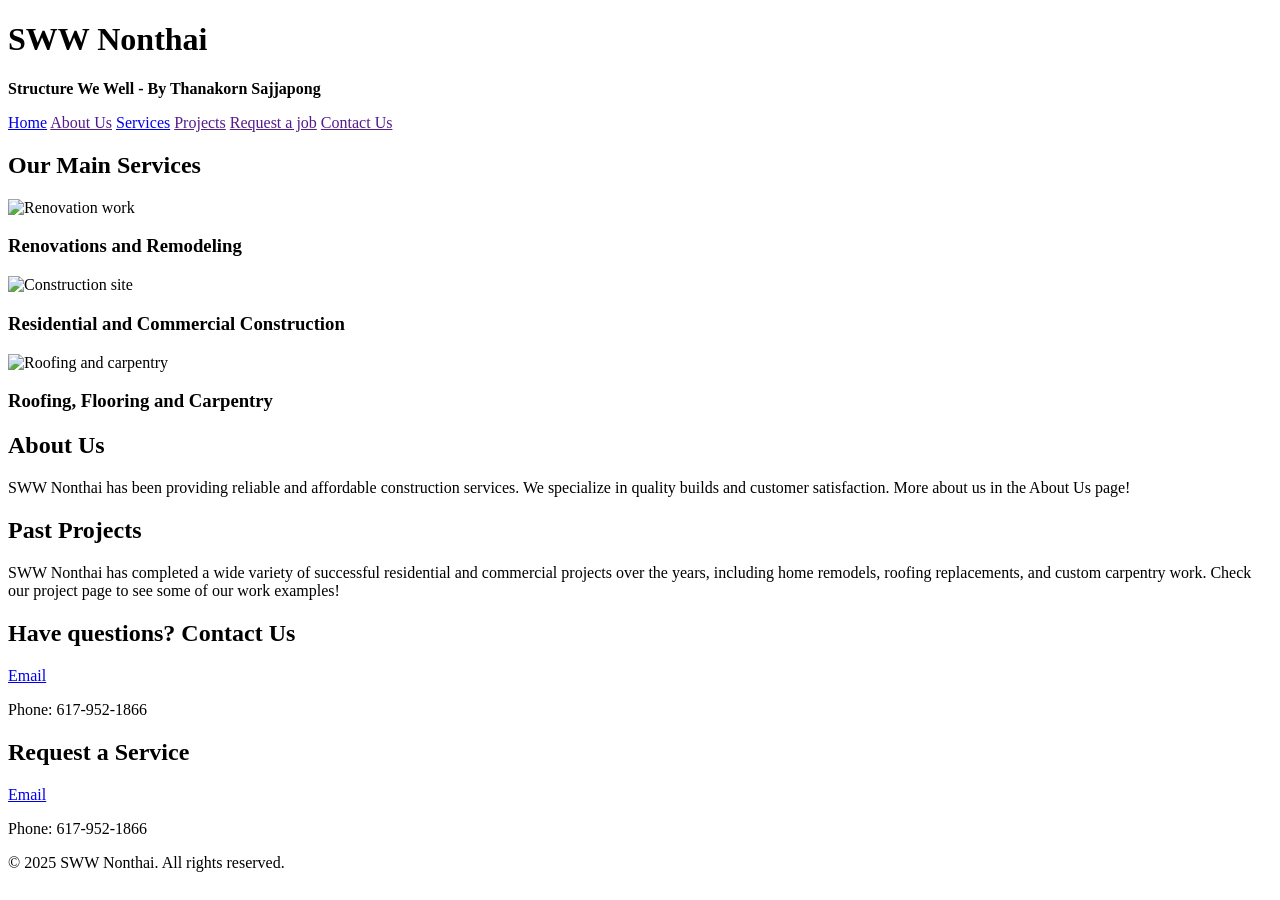
==== index.html @ b0b023af "Add files via upload" ====
<!DOCTYPE html>
<html lang="en">
<head>
    <meta charset="UTF-8">
    <meta name="viewport" content="width=device-width, initial-scale=1.0">
    <title>SWW Nonthai - Home</title>
    <link rel="stylesheet" href="style.css">
</head>
<body>
    <header class="banner">
        <h1>SWW Nonthai</h1>
        <p><strong>Structure We Well - By Thanakorn Sajjapong</strong></p>
    </header>
<nav class="">
    <a href="index.html">Home</a>
    <a href="">About Us</a>
    <a href="services.html">Services</a>
    <a href="">Projects</a>
    <a href="">Request a job</a>
    <a href="">Contact Us</a>
</nav>

<div class="services">
    <h2>Our Main Services</h2>
    <div>
        <img src="images/Renovation work.jpg" alt="Renovation work">
        <h3>Renovations and Remodeling</h3>
    </div>

    <div>
        <img src="images/Residential and Commercial Construction.jpg" alt="Construction site">
        <h3>Residential and Commercial Construction</h3>
    </div>

    <div>
        <img src="images/roofing.jpg" alt="Roofing and carpentry">
        <h3>Roofing, Flooring and Carpentry</h3>
    </div>
</div>
<div class="two-col">
<div>
    <h2>About Us</h2>
    <p>SWW Nonthai has been providing reliable and affordable construction services. We specialize in quality builds and customer satisfaction. More about us in the About Us page!</p>
</div>

<div>
    <h2>Past Projects</h2>
    <p>SWW Nonthai has completed a wide variety of successful residential and commercial projects over the years, including home remodels, roofing replacements, and custom carpentry work. Check our project page to see some of our work examples!</p>
</div>
</div>

<div class="two-col">
<div>
    <h2>Have questions? Contact Us</h2>
    <a href="mailto:thanakornact@gmail.com">Email</a>
    <p>Phone: 617-952-1866</p>
</div>

<div>
    <h2>Request a Service</h2>
    <a href="mailto:thanakornact@gmail.com">Email</a>
    <p>Phone: 617-952-1866</p>
</div>
</div>
<footer>
    <p>&copy; 2025 SWW Nonthai. All rights reserved.</p>
</footer>

</body>
</html>
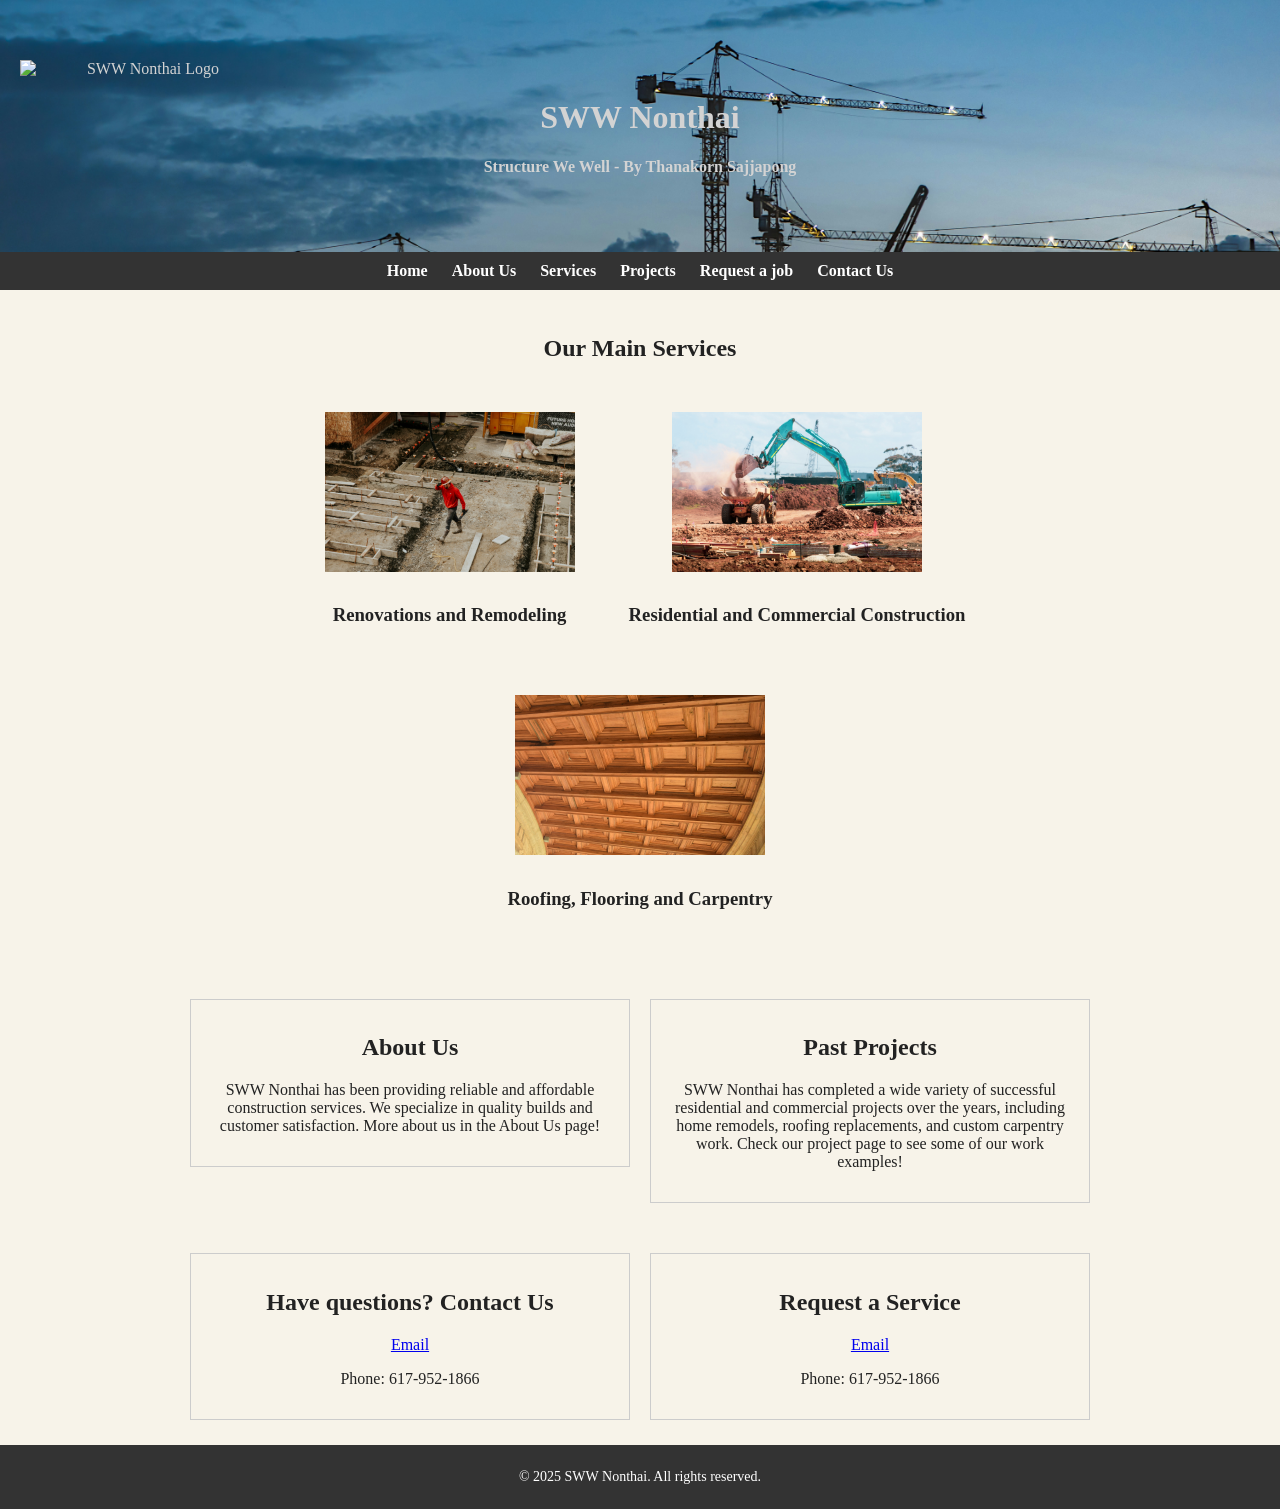
==== commit 19c6022e: "Add files via upload" ====
--- a/index.html
+++ b/index.html
@@ -8,18 +8,19 @@
 </head>
 <body>
     <header class="banner">
+        <img src="images/Logo.png" alt="SWW Nonthai Logo" class="logo">
         <h1>SWW Nonthai</h1>
         <p><strong>Structure We Well - By Thanakorn Sajjapong</strong></p>
     </header>
-<nav class="">
+<nav>
     <a href="index.html">Home</a>
     <a href="">About Us</a>
     <a href="services.html">Services</a>
     <a href="">Projects</a>
     <a href="">Request a job</a>
-    <a href="">Contact Us</a>
+    <a href="contact.html">Contact Us</a>
 </nav>
-
+<main>
 <div class="services">
     <h2>Our Main Services</h2>
     <div>
@@ -62,6 +63,7 @@
     <p>Phone: 617-952-1866</p>
 </div>
 </div>
+</main>
 <footer>
     <p>&copy; 2025 SWW Nonthai. All rights reserved.</p>
 </footer>
--- a/style.css
+++ b/style.css
@@ -0,0 +1,122 @@
+
+body {
+  font-family: Georgia, 'Times New Roman', Times, serif;
+  margin: 0;
+  padding: 0;
+  background-color: #f7f3e9;
+  color: #222;
+}
+
+
+header {
+  background-color: #555;
+  color: white;
+  text-align: center;
+  padding: 50px 20px;
+  
+}
+
+header.banner {
+    background: url("images/banner.jpg") center;
+    color: lightgray;
+    text-align: center;
+    padding: 60px 20px;
+    background-size: cover;
+}
+
+nav {
+  background-color: #333;
+  text-align: center;
+  padding: 10px;
+}
+nav a {
+  color: white;
+  text-decoration: none;
+  margin: 0 10px;
+  font-weight: bold;
+}
+nav a:hover {
+  text-decoration: underline;
+}
+
+div {
+  text-align: center;
+  padding: 25px 15px;
+  max-width: 900px;
+  margin: 0 auto;
+}
+
+img {
+  width: 250px;
+  height: 160px;
+  object-fit: cover;
+  margin: 10px;
+}
+
+footer {
+  background-color: #333;
+  color: white;
+  text-align: center;
+  padding: 10px;
+  font-size: 14px;
+}
+
+
+.services {
+    text-align: center;
+}
+
+.services div {
+    display: inline-block;
+    margin: 10px;
+    padding: 10px;
+}
+
+
+.two-col {
+    display: flex;
+    justify-content: center;
+    align-items: flex-start;
+    gap: 20px;
+    flex-wrap: wrap;
+}
+
+.two-col div {
+    flex: 1;
+    min-width: 250px;
+    border: 1px solid #ccc;
+    padding: 15px;
+}
+
+
+
+
+.price {
+    width: 100%;
+    max-width: 900px;
+    margin: auto;
+}
+
+.price th {
+    background-color: #222;
+    font-weight: bold;
+    color: white;
+}
+
+.logo {
+  width: 250px;
+  height: auto;
+  display: block;
+  margin: 0;
+}
+
+@media (max-width: 700px) {
+    .two-col div {
+        width: 100%;
+        display: block;
+    }
+    nav a { display: inline-block;
+            margin: 6px;
+    
+    }
+}
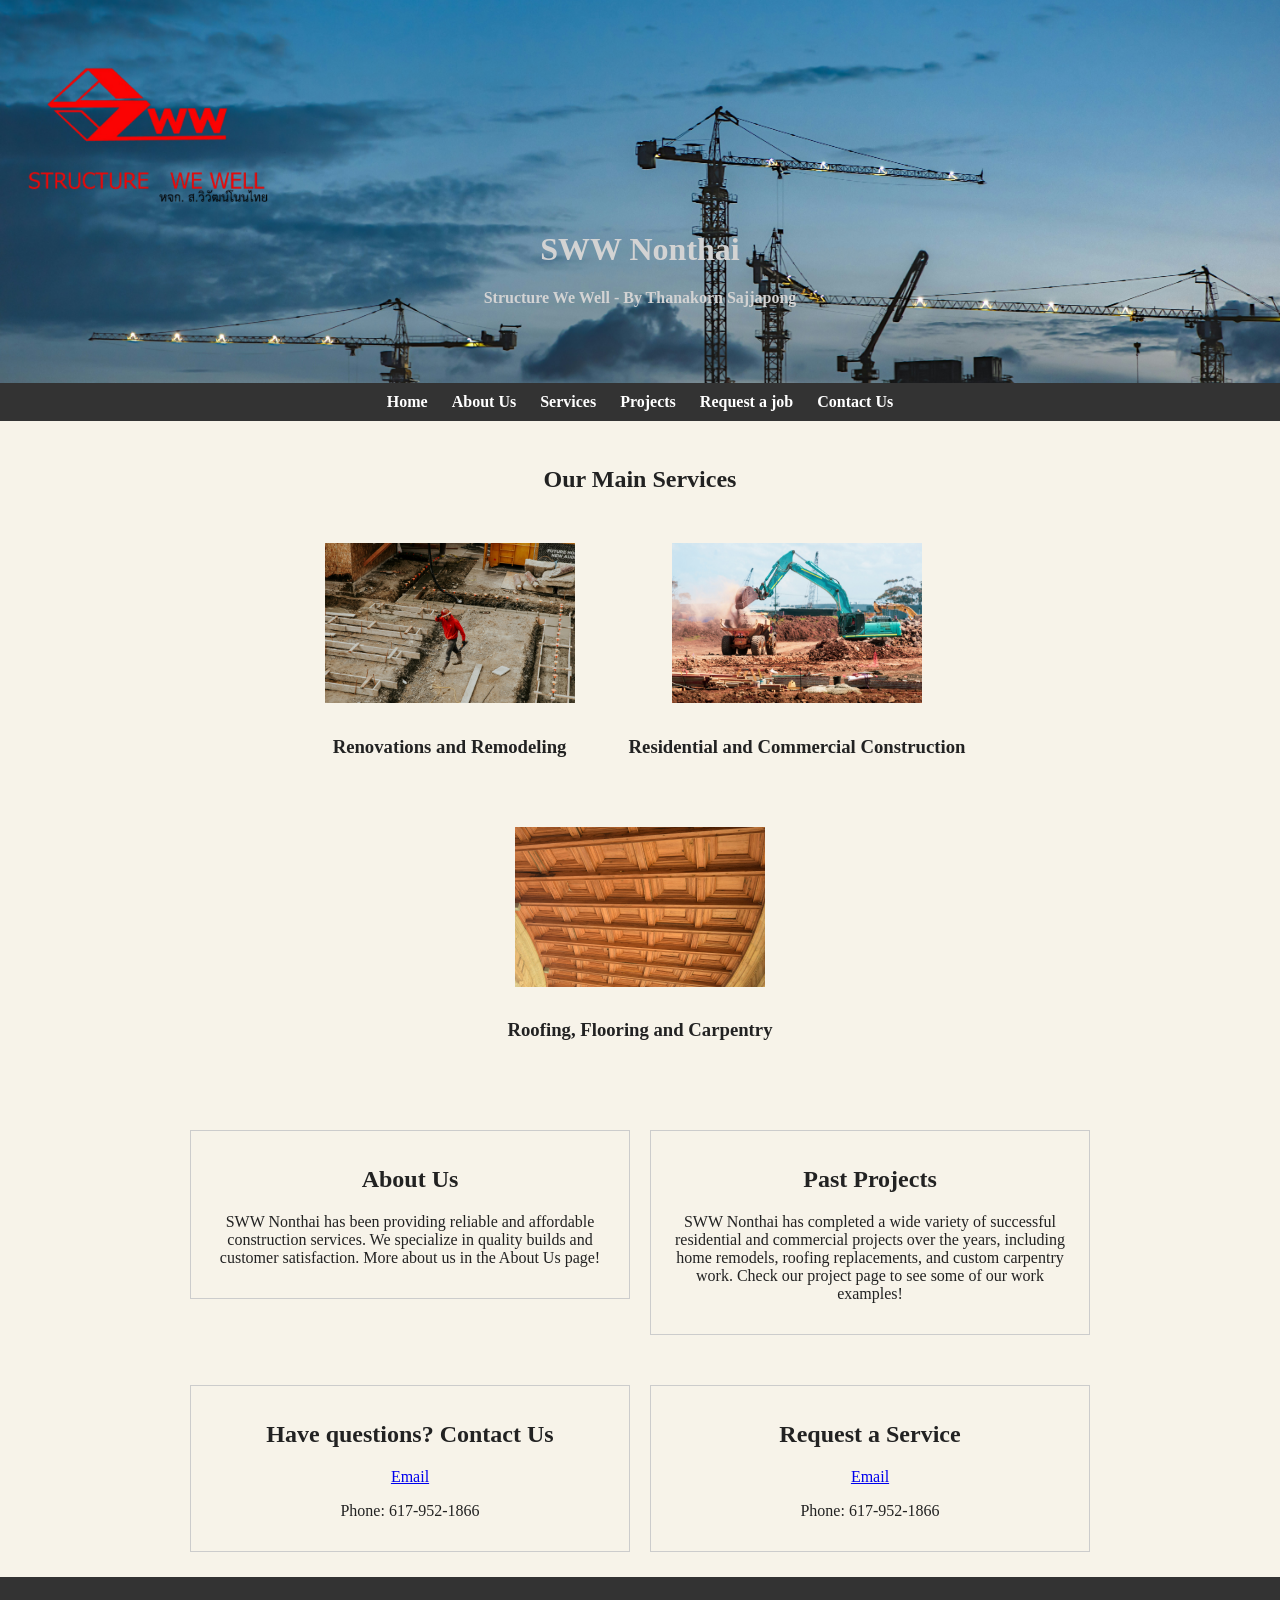
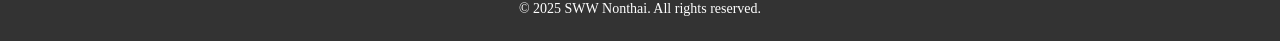
==== commit 78a25a91: "Add files via upload" ====
--- a/index.html
+++ b/index.html
@@ -3,6 +3,7 @@
 <head>
     <meta charset="UTF-8">
     <meta name="viewport" content="width=device-width, initial-scale=1.0">
+    <meta name="description" content="SWW Non thai provides renovation, construction, roofing, and carpentry services. Contact us for estimates and support.">
     <title>SWW Nonthai - Home</title>
     <link rel="stylesheet" href="style.css">
 </head>
@@ -12,14 +13,14 @@
         <h1>SWW Nonthai</h1>
         <p><strong>Structure We Well - By Thanakorn Sajjapong</strong></p>
     </header>
-<nav>
-    <a href="index.html">Home</a>
-    <a href="">About Us</a>
-    <a href="services.html">Services</a>
-    <a href="">Projects</a>
-    <a href="">Request a job</a>
-    <a href="contact.html">Contact Us</a>
-</nav>
+    <nav>
+        <a href="index.html">Home</a>
+        <a href="about.html">About Us</a>
+        <a href="services.html">Services</a>
+        <a href="project.html">Projects</a>
+        <a href="request.html">Request a job</a>
+        <a href="contact.html">Contact Us</a>
+    </nav>
 <main>
 <div class="services">
     <h2>Our Main Services</h2>
